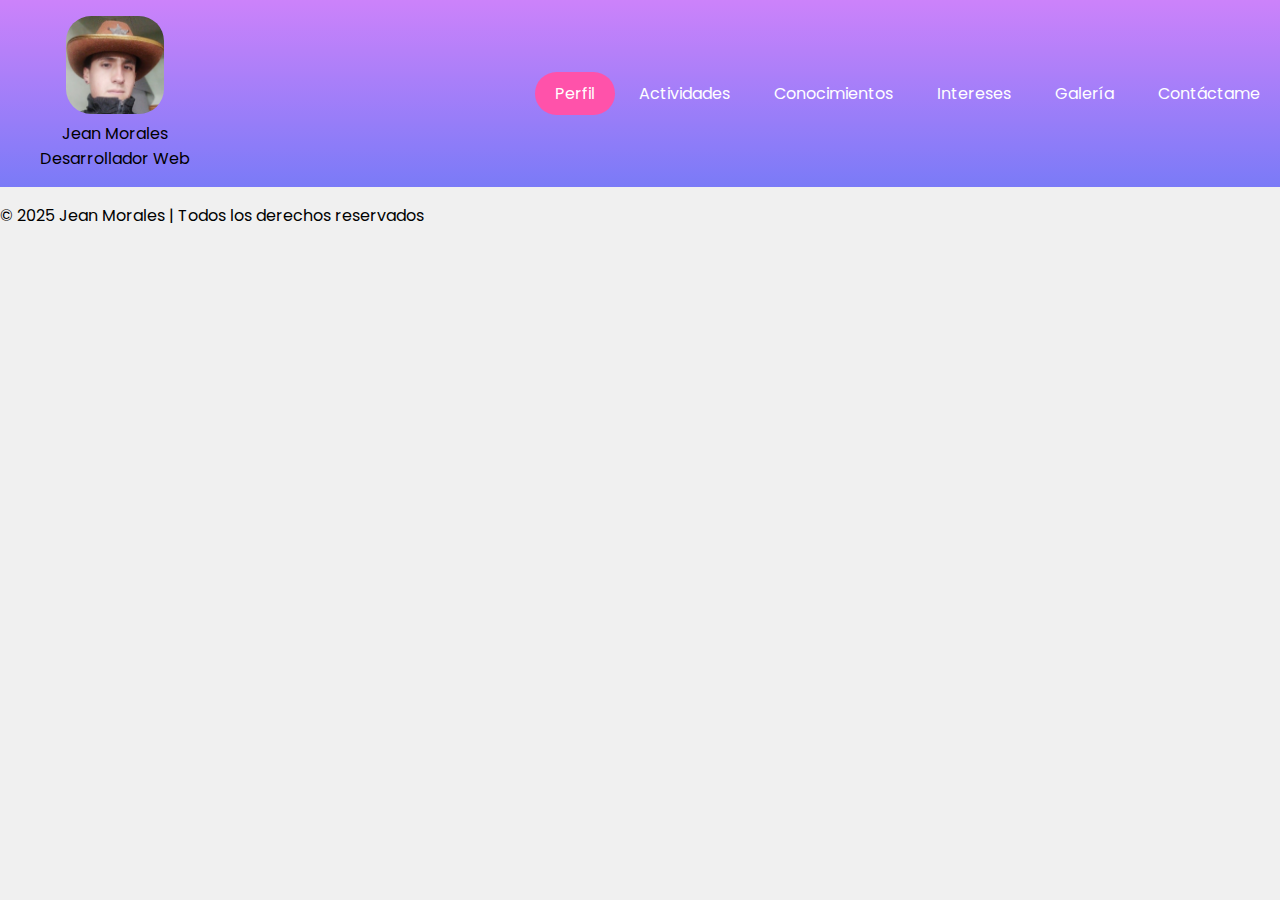
==== pagina.html @ c1bce1a1 "commit" ====
<!DOCTYPE html>
<html>

<head>
  <meta charset="UTF-8">
  <meta name="viewport" content="width=device-width, initial-scale=1.0">
  <title>Document</title>
  <link rel="stylesheet" href="styles.css">
  <!-- Importo una fuente para cambiar la letra -->
  <link
    href="https://fonts.googleapis.com/css2?family=Lato:ital,wght@0,100;0,300;0,400;0,700;0,900;1,100;1,300;1,400;1,700;1,900&family=Poppins:ital,wght@0,100;0,200;0,300;0,400;0,500;0,600;0,700;0,800;0,900;1,100;1,200;1,300;1,400;1,500;1,600;1,700;1,800;1,900&display=swap"
    rel="stylesheet">
  <script>
    // Aca en la seccion de javascript manejamos el cambio de seccion con la barrita de navegacion
    function cambiar(idSeccion) {
      // .seccion extrae las secciones que hay en la barrita de navegacion
      // .modulo extrae el contenido que se muestra cuando se cambia con la barrita  
      // Remueve la clase 'activo' de todos los módulos y secciones para mantener solo el actual
      document.querySelectorAll('.modulo, .seccion').forEach(el => el.classList.remove('activo'));
      // Cambio el contenido en pantalla agregando la clase activo
      document.getElementById(idSeccion).classList.add('activo');
      // Muestro un color diferente en la barrita para la seccion seleccionada
      let seccion = '[modulo="' + idSeccion + '"]';
      document.querySelector(seccion).classList.add('activo');
    }

  </script>
</head>

<body>

  <!-- Barrita de navegacion -->
  <header>
    <figure>
      <img src="Jean.jpeg" alt="Foto de perfil" class="profile-pic">
      <figcaption>Jean Morales Desarrollador Web</figcaption>
    </figure>
    <nav>
      <a href="#perfil" class="seccion activo" modulo="perfil" onclick="cambiar('perfil')">Perfil</a>
      <a href="#actividades" class="seccion" modulo="actividades" onclick="cambiar('actividades')">Actividades</a>
      <a href="#conocimientos" class="seccion" modulo="conocimientos"
        onclick="cambiar('conocimientos')">Conocimientos</a>
      <a href="#interes" class="seccion" modulo="interes" onclick="cambiar('interes')">Intereses</a>
      <a href="#galeria" class="seccion" modulo="galeria" onclick="cambiar('galeria')">Galería</a>
      <a href="#contacto" class="seccion" modulo="contacto" onclick="cambiar('contacto')">Contáctame</a>
    </nav>
  </header>


  <section class="modulo" id="perfil">
    <article>
      <h2>¿Quien Soy?</h2>
      Apasionado por la tecnologia desde pequeño, creci viendo a familiares cercanos en areas como electronica,
      redes, seguridad, entre otras... Lo cual desde pequeño me llevo a interesarme por la tecnologia para mi futuro
      profesional.
      A mis 20 años empece mi carrera laboral en el area de la informatica.
      <br><br>
      Inicie mi carrera con procesos de auditoria y certificacion de software bajo el rol de Analista QA, lo cual me
      permitio conocer el mundo laboral
      y como funciona el mundo del desarrollo, con el tiempo fui adquiriendo conocimiento de procesos de desarrollo
      de software, lo cual me llevo
      a interesarme por el desarrollo web y me motivo a estudiar mas para lograr conseguir un trabajo como
      desarrollador.
      <br><br>
      Actualmente llevo dos años trabajando como desarrollador web, en donde he tenido la oportunidad de aprender de
      diversas tecnologias y algunos lenguajes
      de desarrollo, asi como conocer mas sobre el proceso que requiere que una aplicacion web se tranforme de una
      simple idea a un producto final.
      Ultimamente he querido aprender mas sobre diversas areas que van de la mano de este proceso de desarrollo,
      como gestion de bases de datos, gestion de
      infraestructura en la nube, entre otros.
      </p>
    </article>
  </section>

  <section class="modulo" id="actividades">
    <h2>Actividades</h2>
    <article>
      <p>Estas son algunas de las tareas que realizo regularmente en proyectos de desarrollo web:</p>

      <h3>🔧 Subtitulo</h3>
      <ul>
        <li>Construcción de páginas web adaptables a cualquier pantalla (Responsive)</li>
        <li>Diseño de interfaces accesibles y fáciles de entender</li>
        <li>Integración de APIs RESTful</li>
        <li>Acompañamiento en procesos de desarrollo y despliegue</li>
        <li>Automatización de tareas repetitivas</li>
        <li>Participación de desarrollos en equipos</li>
      </ul>

      <h3>🛠 Tecnologías que uso día a día</h3>
      <ul>
        <li><strong>Frontend:</strong> HTML5, CSS3, JavaScript / TypeScript (Vue, Angular)</li>
        <li><strong>Backend:</strong> JavaScript (Express), Java (Spring Boot), Python (FastAPI)</li>
        <li><strong>Bases de datos:</strong> PostgreSQL</li>
        <li><strong>DevOps:</strong> Docker (básico), AWS (básico), Git</li>
      </ul>
    </article>
  </section>

  <section class="modulo" id="conocimientos">
    <article>
      <h3>🛠 Tecnologías que uso día a día</h3>
      <ul>
        <li><strong>Frontend:</strong> HTML5, CSS3, JavaScript / TypeScript (Vue, Angular)</li>
        <li><strong>Backend:</strong> JavaScript (Express), Java (Spring Boot), Python (FastAPI)</li>
        <li><strong>Bases de datos:</strong> PostgreSQL</li>
        <li><strong>DevOps:</strong> Docker (básico), AWS (básico), Git</li>
      </ul>
    </article>
  </section>

  <section class="modulo" id="interes">
    <h2>Links de interés</h2>
    <article>
      <p>Páginas que me han sido utiles para aprender y para innovar el estilo de mis paginas web:</p>
      <ul>
        <li><a href="https://platzi.com/">Platzi</a></li>
        <li><a href="https://devdocs.io/">Documentaciones</a></li>
        <li><a href="https://uiverse.io/">Libreria UI</a></li>
        <li><a href="https://uicolors.app/">Paletas de Colores</a></li>
      </ul>
    </article>
  </section>

  <section class="modulo" id="galeria">
    <h2>Galería</h2>
    <div class="galeria">
      <figure>
        <img src="proyecto1.jpg" alt="Captura del proyecto 1" width="300">
        <figcaption>Dashboard de pagos para comercios</figcaption>
      </figure>
      <figure>
        <img src="proyecto2.jpg" alt="Captura del proyecto 2" width="300">
        <figcaption>Sitio web corporativo con diseño responsive</figcaption>
      </figure>
      <figure>
        <img src="proyecto3.jpg" alt="Captura del proyecto 3" width="300">
        <figcaption>Aplicación de pedidos con frontend en Vue</figcaption>
      </figure>
    </div>
  </section>

  <section class="modulo" id="contacto">
    <h2>Cotiza Conmigo</h2>
    <form action="#" method="post">
      <label for="nombre">Nombre:</label><br>
      <input type="text" id="nombre" name="nombre" required><br><br>

      <label for="correo">Correo:</label><br>
      <input type="email" id="correo" name="correo" required><br><br>

      <label for="mensaje">¿Que necesitas de mi?:</label><br>
      <textarea id="mensaje" name="mensaje" rows="4" required></textarea><br><br>

      <button type="submit">Enviar</button>
    </form>
  </section>


  <footer>
    <p>&copy; 2025 Jean Morales | Todos los derechos reservados</p>
  </footer>

</body>

</html>
---- styles.css ----
/*la pagina completa*/
 body {
   font-family: 'Poppins', sans-serif;
   background-color: #f0f0f0;
   margin: 0;
   width: 100%;
   min-height: 100vh;
 }

 /* Encabezaado con su navegacion */
 header {
   background: linear-gradient(#bb4effad, #0000ff7d);
   display: flex;
   justify-content: space-between;
   align-items: center;
 }

 /*los botones de la barrita*/
 header a {
   color: white;
   text-decoration: none;
   padding: 10px 20px;
   border-radius: 100px;
 }

 /* cambio de color el boton de la barrita navegacion al pasar el mouse*/
 header a:hover {
   background-color: #eb9bff;
 }

 /* cambio de color el boton de la barrita navegacion de la seccion en la que esta el usuario*/
 header a.activo {
    background-color: #ff52aa;
 }

 figure {
   text-align: center;
   max-width: 150px;

   /*Imagen del encabezado*/
   img {
     width: 65%;
     height: auto;
     border-radius: 25px;
   }
 }


 /*Estilo para el contenido de los modulos, se ocultan todos*/
 .modulo {
   display: none;
   background-color: white;
   padding: 20px;
   border-radius: 20px;
   margin: 50px;
 }

 /*Estilo para mostrar unicamente el modulo seleccionado*/
 .modulo.activo {
   display: block !important;
 }

 article {
  background-color: white;
  padding: 30px;
  border-radius: 20px;
  margin: 50px
 }
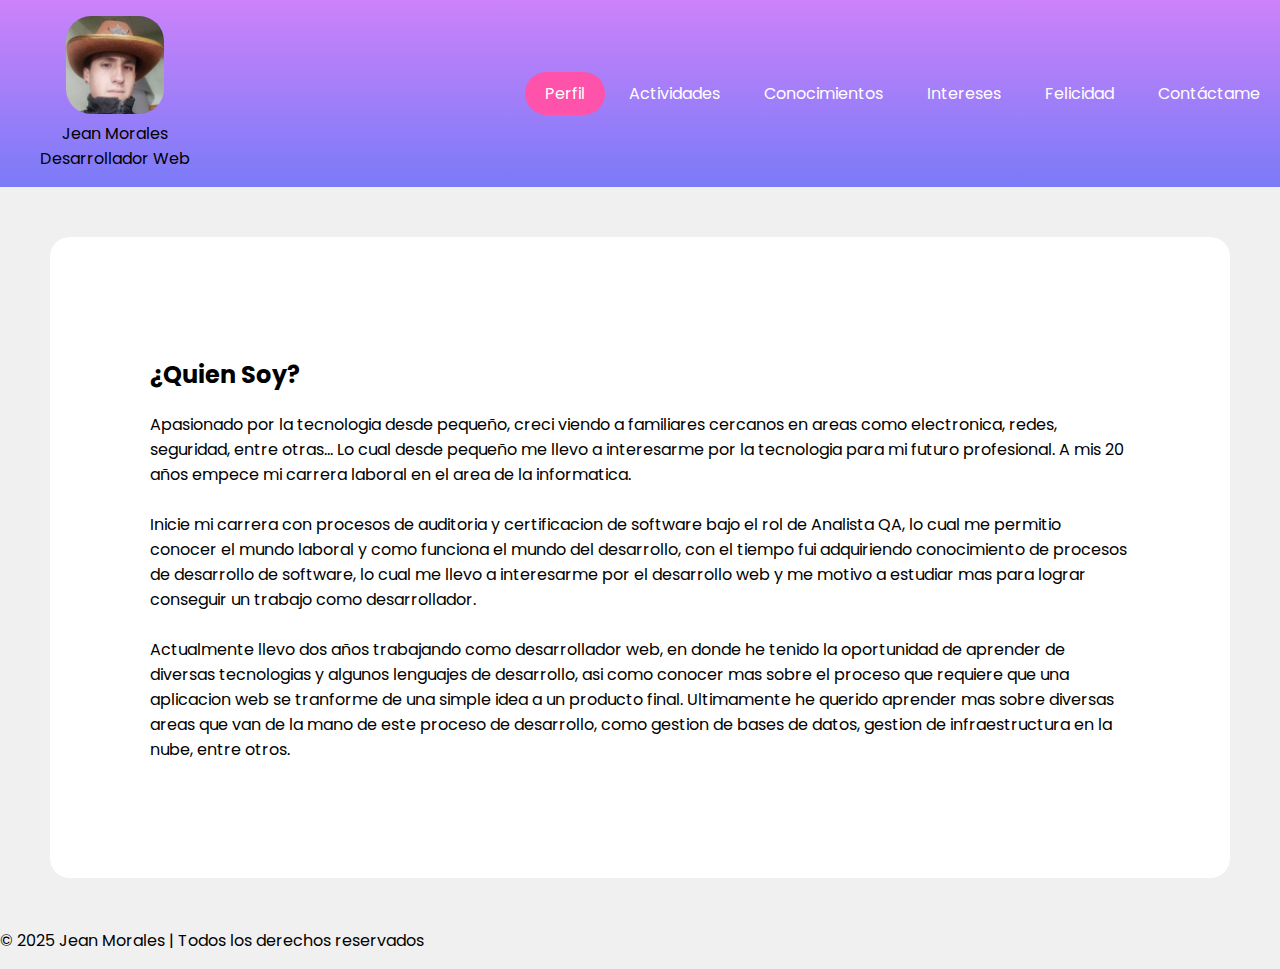
==== commit a3487914: "commit" ====
--- a/pagina.html
+++ b/pagina.html
@@ -31,7 +31,7 @@
 
   <!-- Barrita de navegacion -->
   <header>
-    <figure>
+    <figure class="header-figure">
       <img src="Jean.jpeg" alt="Foto de perfil" class="profile-pic">
       <figcaption>Jean Morales Desarrollador Web</figcaption>
     </figure>
@@ -41,13 +41,13 @@
       <a href="#conocimientos" class="seccion" modulo="conocimientos"
         onclick="cambiar('conocimientos')">Conocimientos</a>
       <a href="#interes" class="seccion" modulo="interes" onclick="cambiar('interes')">Intereses</a>
-      <a href="#galeria" class="seccion" modulo="galeria" onclick="cambiar('galeria')">Galería</a>
+      <a href="#galeria" class="seccion" modulo="galeria" onclick="cambiar('galeria')">Felicidad</a>
       <a href="#contacto" class="seccion" modulo="contacto" onclick="cambiar('contacto')">Contáctame</a>
     </nav>
   </header>
 
 
-  <section class="modulo" id="perfil">
+  <section class="modulo activo" id="perfil">
     <article>
       <h2>¿Quien Soy?</h2>
       Apasionado por la tecnologia desde pequeño, creci viendo a familiares cercanos en areas como electronica,
@@ -124,19 +124,34 @@
   </section>
 
   <section class="modulo" id="galeria">
-    <h2>Galería</h2>
+    <h2>La felicidad es...</h2>
     <div class="galeria">
       <figure>
-        <img src="proyecto1.jpg" alt="Captura del proyecto 1" width="300">
-        <figcaption>Dashboard de pagos para comercios</figcaption>
+        <img src="alejayyo2.jpg" alt="Captura del proyecto 1" width="300">
+        <figcaption>Ella es Aleja, yo la amo con mi vida</figcaption>
       </figure>
       <figure>
-        <img src="proyecto2.jpg" alt="Captura del proyecto 2" width="300">
-        <figcaption>Sitio web corporativo con diseño responsive</figcaption>
+        <img src="alejayyo.jpg" alt="Captura del proyecto 2" width="300">
+        <figcaption>Hace muchos años conoci a aleja y me hace feliz desde que la conoci</figcaption>
       </figure>
       <figure>
-        <img src="proyecto3.jpg" alt="Captura del proyecto 3" width="300">
-        <figcaption>Aplicación de pedidos con frontend en Vue</figcaption>
+        <img src="aleja.jpg" alt="Captura del proyecto 3" width="300">
+        <figcaption>Aunque aveces es bien mentirosita me encanta demasiado y quiero todo con ella</figcaption>
+      </figure>
+      <figure>
+        <img src="alejacapul.jpg" alt="Captura del proyecto 3" width="300">
+        <figcaption>Asi se haga peinados raros aveces</figcaption>
+      </figure>
+      <figure>
+        <video width="300" controls>
+          <source src="alejayyovideo.mp4" type="video/mp4">
+          Tu navegador no soporta este video.
+        </video>
+        <figcaption>Soy feliz con aleja</figcaption>
+      </figure>
+      <figure>
+        <img src="alejagato.jpeg" alt="Captura del proyecto 3" width="300">
+        <figcaption>Ah y tenemos un gato</figcaption>
       </figure>
     </div>
   </section>
--- a/styles.css
+++ b/styles.css
@@ -30,10 +30,10 @@
 
  /* cambio de color el boton de la barrita navegacion de la seccion en la que esta el usuario*/
  header a.activo {
-    background-color: #ff52aa;
+   background-color: #ff52aa;
  }
 
- figure {
+ .header-figure {
    text-align: center;
    max-width: 150px;
 
@@ -61,8 +61,31 @@
  }
 
  article {
-  background-color: white;
-  padding: 30px;
-  border-radius: 20px;
-  margin: 50px
- }+   background-color: white;
+   padding: 30px;
+   border-radius: 20px;
+   margin: 50px
+ }
+
+.galeria {
+  display: grid;
+  grid-template-columns: repeat(auto-fit, minmax(450px, 1fr));
+  max-width: 100%;
+  gap: 20px;
+  justify-items: center;
+  margin-top: 20px;
+  align-items: center;
+}
+
+.galeria figure {
+  max-width: 300px;
+  text-align: center;
+}
+
+.galeria img,
+.galeria video {
+  width: 100%;
+  height: auto;
+  border-radius: 8px;
+  box-shadow: 0 2px 8px rgba(0, 0, 0, 0.1);
+}